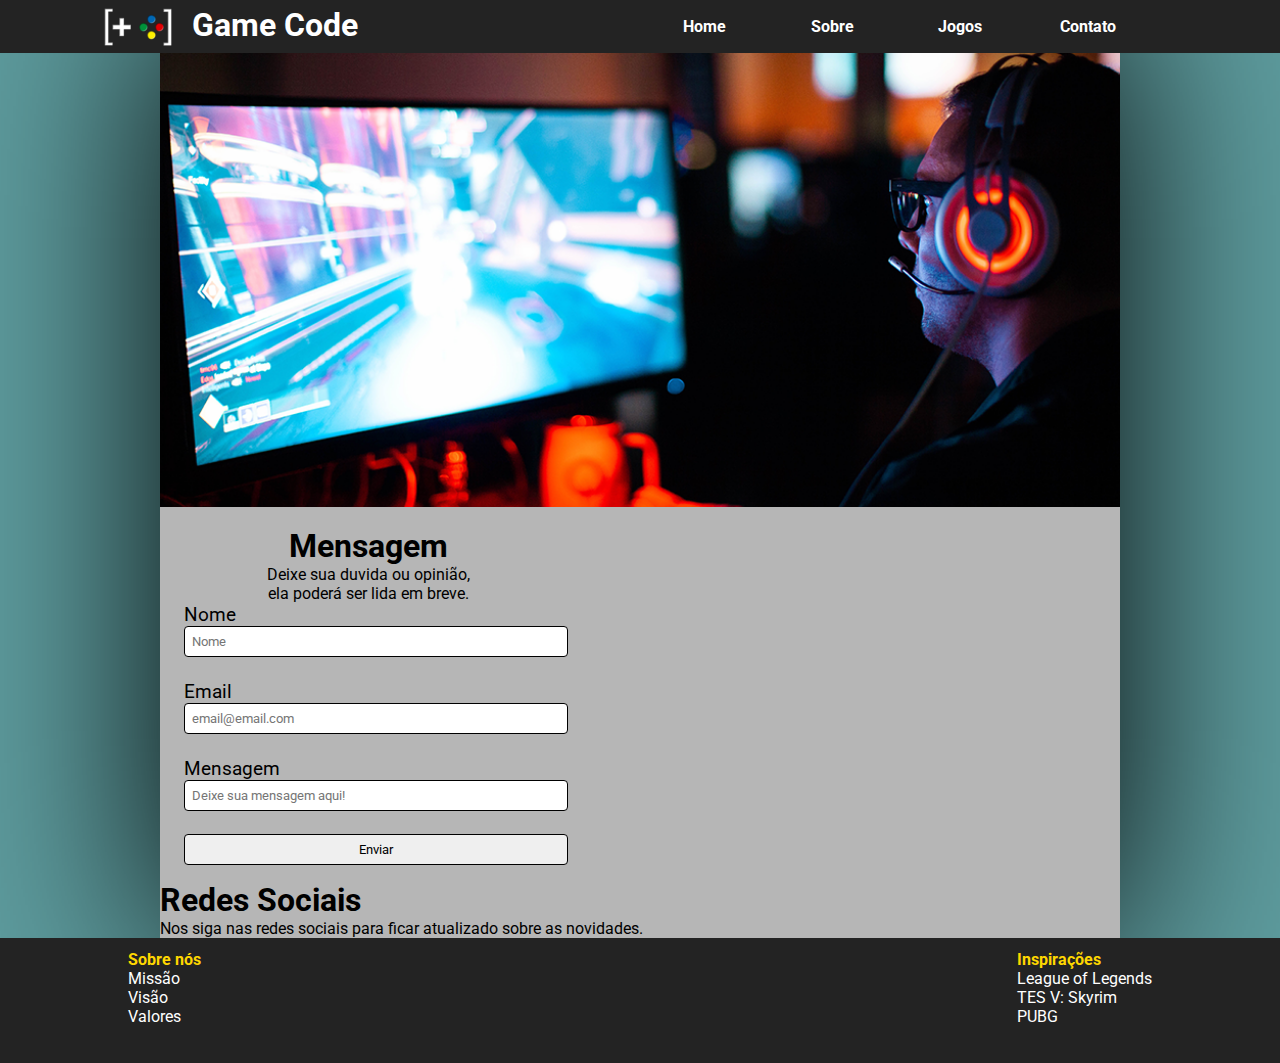
==== contato.html @ 9a07d9d0 "+Sobre +Contato" ====
<!DOCTYPE html>
<html lang="pt-br">
  <head>
    <meta charset="utf-8"/>
    <meta name="viewport" content="width=device-width, initial-scale=1.0"/>
    <title>GameCode - Sobre</title>
    <link href="https://fonts.googleapis.com/css?family=Roboto" rel="stylesheet">
    <link rel="stylesheet" type="text/css" href="css/style.css"/>
    <link rel="stylesheet" href="https://use.fontawesome.com/releases/v5.4.1/css/all.css" integrity="sha384-5sAR7xN1Nv6T6+dT2mhtzEpVJvfS3NScPQTrOxhwjIuvcA67KV2R5Jz6kr4abQsz" crossorigin="anonymous">
    <link rel="stylesheet" href="https://stackpath.bootstrapcdn.com/bootstrap/4.1.3/css/bootstrap.min.css" integrity="sha384-MCw98/SFnGE8fJT3GXwEOngsV7Zt27NXFoaoApmYm81iuXoPkFOJwJ8ERdknLPMO" crossorigin="anonymous">
    <script src="js/script.js" async></script>
  </head>
  <body>
    <div id="corpo">
      <header id="barra-topo">
        <a href="index.html"><img id="logo" src="img/logo_branco.png" alt="GameCode"/><h1 id="titulo_gc">Game Code</h1></a>
        <nav id="menu">
          <span class="menu_icone_resp"><i class="fas fa-bars"></i></span>
          <ul class="menu_botao">
            <li><a href="index.html">Home</a></li>
            <li>
              <a href="#">Sobre</a>
            </li>
            <li>
              <a href="jogos.html">Jogos</a>
            </li>
            <li><a href="contato.html">Contato</a></li>
          </ul>
        </nav>
      </header>

    <!-- CONTEUDO DA PAGINA -->
    <section id="conteudo">
        <img src="img/slide_pholder.png" id="slide-ph">
      <section id="contato">
      <aside id="mensagem">
        <h1>Mensagem</h1>
        <p>Deixe sua duvida ou opinião, <br/>ela poderá ser lida em breve.</p>

        <form id="form_contato">
          Nome<br/>
          <input type="text" name="Nome" placeholder="Nome"/>
          <br/><br/>Email<br/>
          <input type="email" nome="Email" placeholder="email@email.com"/>
          <br/><br/>Mensagem<br/>
          <input type="text" nome="Mensagem" placeholder="Deixe sua mensagem aqui!"/>
          <p class="enviar">
            <br/>
            <input type="submit" value="Enviar">
          </p>
        </form>
      </aside>

      <aside id="redes-sociais">
        <h1>Redes Sociais</h1>
        <p>Nos siga nas redes sociais para ficar atualizado sobre as novidades.</p>
      </aside>

    </section>
    </section>
    <footer id="rodape">
        <section id="f-jogos">
          <ul>
            <li style="font-weight: bolder; color: gold">Inspirações</li>
            <li><a href="jogos.html#LoL">League of Legends</a></li>
            <li><a href="jogos.html#Skyrim">TES V: Skyrim</a></li>
            <li><a href="jogos.html#PUBG">PUBG</a></li>
          </ul>
        </section>
        <section id="f-sobre">
          <ul>
          <li style="font-weight: bolder; color: gold">Sobre nós</li>
          <li><a href="sobre.html#Missao">Missão</a></li>
          <li><a href="sobre.html#Visao">Visão</a></li>
          <li><a href="sobre.html#Valores">Valores</a></li>
          </ul>
        </section>
    </footer>
    </div>
    <script src="https://code.jquery.com/jquery-3.3.1.slim.min.js" integrity="sha384-q8i/X+965DzO0rT7abK41JStQIAqVgRVzpbzo5smXKp4YfRvH+8abtTE1Pi6jizo" crossorigin="anonymous"></script>
    <script src="https://cdnjs.cloudflare.com/ajax/libs/popper.js/1.14.3/umd/popper.min.js" integrity="sha384-ZMP7rVo3mIykV+2+9J3UJ46jBk0WLaUAdn689aCwoqbBJiSnjAK/l8WvCWPIPm49" crossorigin="anonymous"></script>
    <script src="https://stackpath.bootstrapcdn.com/bootstrap/4.1.3/js/bootstrap.min.js" integrity="sha384-ChfqqxuZUCnJSK3+MXmPNIyE6ZbWh2IMqE241rYiqJxyMiZ6OW/JmZQ5stwEULTy" crossorigin="anonymous"></script>
  </body>
</html>
---- css/style.css ----
*
{
  font-family: 'Roboto', Arial, Helvetica, sans-serif;
  margin: 0;
  padding: 0;
  box-sizing: border-box;
}

#barra-topo
{
  z-index: 100;
  top: 0;
  left: 0;
  background-color: rgb(35, 35, 35);
  width: 100%;
  height: 3.3em;
  position: fixed;
}

#logo
{
  position: absolute;
  left: 8%;
  top: 13%;
}

#titulo_gc{
	width:230px;
	height:45px;
	color:white;
	position:absolute;
	top:11%;
	left:15%;
}

#menu
{
  width: 40%;
  position: absolute;
  right: 10%;
}

#menu a
{
  color: #fff;
  background: rgb(35, 35, 35);
  display: block;
  height: 3.3em;
  font-weight: bold;
  display: flex;
  align-items: center;
  justify-content: center;
  text-decoration: none;
  transition: background, 0.5s;
  
}

#menu a:hover
{
  background-color: rgb(50,50,50);
  color: gold;
}

.menu_botao
{
  list-style-type: none;
  display: flex;
}

#menu li
{
  width: 100%;
  text-align: center;
  position: relative;
}

#menu li:hover .drop > li
{
  display: block;
  top: 0px;
}

#corpo
{
  background-color: cadetblue;
  width: 100%;
  height: 100%;
  position: relative;
}

.menu_icone_resp
{
  display: none;
}

#conteudo
{
  width: 75%;
  height: 100%;
  margin: 0 auto;
  background-color: rgb(182, 182, 182);
  box-shadow: black 0px 10px 200px;
}

#slide-ph
{
  margin-top: 3.2em;
  width: 100%;
}

.botoes-bot
{
  display: flex;
  flex-wrap: wrap;
  flex-direction: bottom;
  margin-top: 3em;
  justify-content: center;
  margin-bottom: 2em;
}

.botao-bottom-img
{
  position: relative;
  display: flex;
  flex-direction: bottom;
  margin-left: 1.3em;
}

.legenda
{
  text-transform: uppercase;
  bottom: 0;
  text-align: center;
  width: 100%;
  height: 3em;
  margin: 0 auto;
  background-color: black;
  position: absolute;
  color: white;
  decoration: none;
  font-weight: bolder;
}

#rodape
{
  width: 100%;
  background-color: rgb(35,35,35);
  height: 125px;
}

#rodape ul
{
  margin-top: 0.8em;
}

#rodape li
{
  list-style-type: none;
}

#rodape li a:link
{
  text-decoration: none;
  color: white;
}

#rodape li a:visited
{
  color: whitesmoke;
}

#f-jogos
{
  position: absolute;
  right: 10%;
  color: snow;
  display: flex;
  float: left;
  flex-wrap: wrap;
  flex-direction: bottom;
}

#f-sobre
{
  position: absolute;
  left: 10%;
  color: snow;
  display: flex;
  float: left;
  flex-wrap: wrap;
  flex-direction: bottom;
}

/* CSS Contato */

#mensagem
{
  margin: 1em;
  width: 40%;
}

#mensagem h1
{
  font-size: 2em;
  text-align: center;
}

#mensagem p
{
  text-align: center;
}

#form_contato
{
  font-family: 'Roboto', Arial, Helvetica, sans-serif;
  font-size: 1.2em;
  width: 100%;
  margin-left: 2%;
}

#form_contato input, #form_contato textarea
{
  width: 100%;
  padding: 7px;
  color: black;
  border-radius: 4px;
  border: 1px solid;
}

#contato
{
  display: flex;
  flex-wrap: wrap;
  flex-direction: column;
}

#redes-sociais
{
}

/* Sobre */
#sobre-empresa
{
  width: 80%;
  margin: 1em auto;
}

#sobre-empresa h1
{
  text-align: center;
  font-size: 2.5em;
}

#sobre-empresa p
{
  text-align: justify;
  font-size: 1em;
}

#sobre-referencias
{
  padding: 1em;
  margin: 0 auto;
  width: 80%;
  text-align: center;
}

#sobre-referencias p
{
  text-align: center;
}

#sobre-referencias h1
{
  font-size: 2.3em;
}

#tabela-jogos, #tabela-jogos td, th
{
  border: 2px solid black;
  font-size: 1.1em;
  text-align: center;
  padding: 3px;
  width: 50%;
  margin: 0 auto;
}

/* Media Queries para responsividade */
@media screen and (max-width: 500px)
{
  #menu a, #menu ul, .drop
  {
    flex-direction: column;
  }

  #titulo_gc
  {
    display: none;
  }

  #menu ul
  {
    position: relative;
    top: 3.3em;
  }

  .menu_botao
  {
    display: none;
  }

  .menu_icone_resp
  {
    align-self: flex-end;
    display: initial;
    position: absolute;
    right: 0;
    top: 0.15em;
    color: #fff;
    font-size: 2.5em;
  }

  .menu_botao_show
  {
    display: flex;
  }

  #menu li:hover
  {
    height: 3.3em;
  }

  #slide-ph
  {
    width: 100%;
  }

  .botao-bottom-img img
  {
    padding: 1em;
    width: 87%;
  }

  .legenda
  {
  margin-left: 5.1%;
  text-align: center;
  width: 76.9%;
  height: 2.5em;
  background-color: black;
  position: absolute;
  color: white;
  decoration: none;
  font-weight: bolder;
  }
}
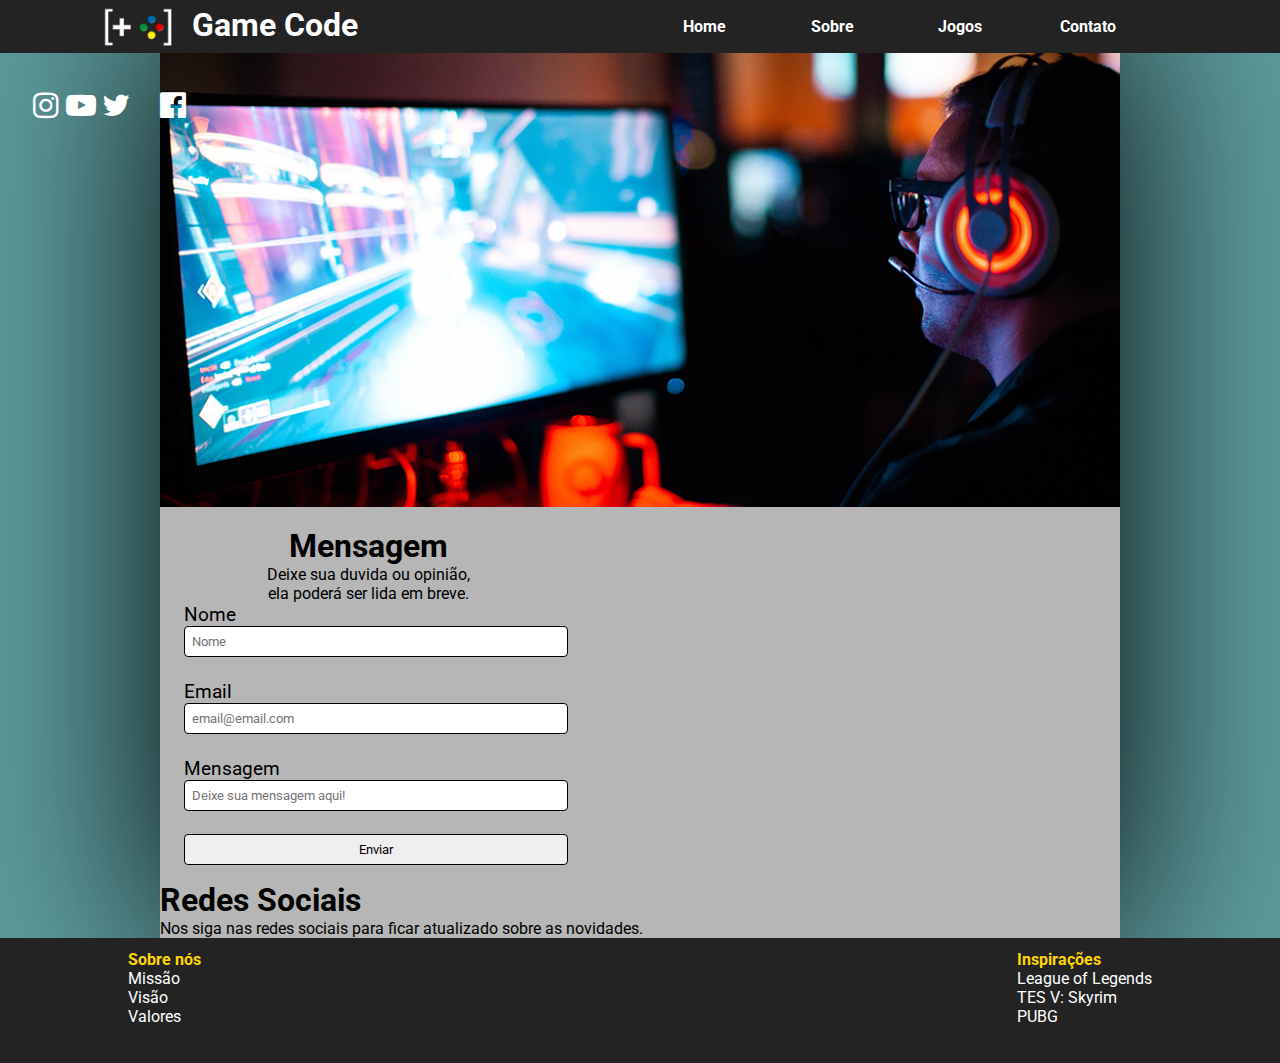
==== commit 0a7dc3fd: "Add files via upload" ====
--- a/contato.html
+++ b/contato.html
@@ -1,84 +1,89 @@
-<!DOCTYPE html>
-<html lang="pt-br">
-  <head>
-    <meta charset="utf-8"/>
-    <meta name="viewport" content="width=device-width, initial-scale=1.0"/>
-    <title>GameCode - Sobre</title>
-    <link href="https://fonts.googleapis.com/css?family=Roboto" rel="stylesheet">
-    <link rel="stylesheet" type="text/css" href="css/style.css"/>
-    <link rel="stylesheet" href="https://use.fontawesome.com/releases/v5.4.1/css/all.css" integrity="sha384-5sAR7xN1Nv6T6+dT2mhtzEpVJvfS3NScPQTrOxhwjIuvcA67KV2R5Jz6kr4abQsz" crossorigin="anonymous">
-    <link rel="stylesheet" href="https://stackpath.bootstrapcdn.com/bootstrap/4.1.3/css/bootstrap.min.css" integrity="sha384-MCw98/SFnGE8fJT3GXwEOngsV7Zt27NXFoaoApmYm81iuXoPkFOJwJ8ERdknLPMO" crossorigin="anonymous">
-    <script src="js/script.js" async></script>
-  </head>
-  <body>
-    <div id="corpo">
-      <header id="barra-topo">
-        <a href="index.html"><img id="logo" src="img/logo_branco.png" alt="GameCode"/><h1 id="titulo_gc">Game Code</h1></a>
-        <nav id="menu">
-          <span class="menu_icone_resp"><i class="fas fa-bars"></i></span>
-          <ul class="menu_botao">
-            <li><a href="index.html">Home</a></li>
-            <li>
-              <a href="#">Sobre</a>
-            </li>
-            <li>
-              <a href="jogos.html">Jogos</a>
-            </li>
-            <li><a href="contato.html">Contato</a></li>
-          </ul>
-        </nav>
-      </header>
-
-    <!-- CONTEUDO DA PAGINA -->
-    <section id="conteudo">
-        <img src="img/slide_pholder.png" id="slide-ph">
-      <section id="contato">
-      <aside id="mensagem">
-        <h1>Mensagem</h1>
-        <p>Deixe sua duvida ou opinião, <br/>ela poderá ser lida em breve.</p>
-
-        <form id="form_contato">
-          Nome<br/>
-          <input type="text" name="Nome" placeholder="Nome"/>
-          <br/><br/>Email<br/>
-          <input type="email" nome="Email" placeholder="email@email.com"/>
-          <br/><br/>Mensagem<br/>
-          <input type="text" nome="Mensagem" placeholder="Deixe sua mensagem aqui!"/>
-          <p class="enviar">
-            <br/>
-            <input type="submit" value="Enviar">
-          </p>
-        </form>
-      </aside>
-
-      <aside id="redes-sociais">
-        <h1>Redes Sociais</h1>
-        <p>Nos siga nas redes sociais para ficar atualizado sobre as novidades.</p>
-      </aside>
-
-    </section>
-    </section>
-    <footer id="rodape">
-        <section id="f-jogos">
-          <ul>
-            <li style="font-weight: bolder; color: gold">Inspirações</li>
-            <li><a href="jogos.html#LoL">League of Legends</a></li>
-            <li><a href="jogos.html#Skyrim">TES V: Skyrim</a></li>
-            <li><a href="jogos.html#PUBG">PUBG</a></li>
-          </ul>
-        </section>
-        <section id="f-sobre">
-          <ul>
-          <li style="font-weight: bolder; color: gold">Sobre nós</li>
-          <li><a href="sobre.html#Missao">Missão</a></li>
-          <li><a href="sobre.html#Visao">Visão</a></li>
-          <li><a href="sobre.html#Valores">Valores</a></li>
-          </ul>
-        </section>
-    </footer>
-    </div>
-    <script src="https://code.jquery.com/jquery-3.3.1.slim.min.js" integrity="sha384-q8i/X+965DzO0rT7abK41JStQIAqVgRVzpbzo5smXKp4YfRvH+8abtTE1Pi6jizo" crossorigin="anonymous"></script>
-    <script src="https://cdnjs.cloudflare.com/ajax/libs/popper.js/1.14.3/umd/popper.min.js" integrity="sha384-ZMP7rVo3mIykV+2+9J3UJ46jBk0WLaUAdn689aCwoqbBJiSnjAK/l8WvCWPIPm49" crossorigin="anonymous"></script>
-    <script src="https://stackpath.bootstrapcdn.com/bootstrap/4.1.3/js/bootstrap.min.js" integrity="sha384-ChfqqxuZUCnJSK3+MXmPNIyE6ZbWh2IMqE241rYiqJxyMiZ6OW/JmZQ5stwEULTy" crossorigin="anonymous"></script>
-  </body>
+<!DOCTYPE html>
+<html lang="pt-br">
+  <head>
+    <meta charset="utf-8"/>
+    <meta name="viewport" content="width=device-width, initial-scale=1.0"/>
+    <title>GameCode - Sobre</title>
+    <link href="https://fonts.googleapis.com/css?family=Roboto" rel="stylesheet">
+    <link rel="stylesheet" type="text/css" href="css/style.css"/>
+    <link rel="stylesheet" href="https://use.fontawesome.com/releases/v5.4.1/css/all.css" integrity="sha384-5sAR7xN1Nv6T6+dT2mhtzEpVJvfS3NScPQTrOxhwjIuvcA67KV2R5Jz6kr4abQsz" crossorigin="anonymous">
+	<link rel="stylesheet" href="https://cdnjs.cloudflare.com/ajax/libs/font-awesome/4.7.0/css/font-awesome.min.css">
+    <link rel="stylesheet" href="https://stackpath.bootstrapcdn.com/bootstrap/4.1.3/css/bootstrap.min.css" integrity="sha384-MCw98/SFnGE8fJT3GXwEOngsV7Zt27NXFoaoApmYm81iuXoPkFOJwJ8ERdknLPMO" crossorigin="anonymous">
+    <script src="js/script.js" async></script>
+  </head>
+  <body>
+    <div id="corpo">
+      <header id="barra-topo">
+        <a href="index.html"><img id="logo" src="img/logo_branco.png" alt="GameCode"/><h1 id="titulo_gc">Game Code</h1></a>
+        <nav id="menu">
+          <span class="menu_icone_resp"><i class="fas fa-bars"></i></span>
+          <ul class="menu_botao">
+            <li><a href="index.html">Home</a></li>
+            <li>
+              <a href="#">Sobre</a>
+            </li>
+            <li>
+              <a href="jogos.html">Jogos</a>
+            </li>
+            <li><a href="contato.html">Contato</a></li>
+          </ul>
+        </nav>
+      </header>
+
+    <!-- CONTEUDO DA PAGINA -->
+    <section id="conteudo">
+        <img src="img/slide_pholder.png" id="slide-ph">
+      <section id="contato">
+      <aside id="mensagem">
+        <h1>Mensagem</h1>
+        <p>Deixe sua duvida ou opinião, <br/>ela poderá ser lida em breve.</p>
+
+        <form id="form_contato">
+          Nome<br/>
+          <input type="text" name="Nome" placeholder="Nome"/>
+          <br/><br/>Email<br/>
+          <input type="email" nome="Email" placeholder="email@email.com"/>
+          <br/><br/>Mensagem<br/>
+          <input type="text" nome="Mensagem" placeholder="Deixe sua mensagem aqui!"/>
+          <p class="enviar">
+            <br/>
+            <input type="submit" value="Enviar">
+          </p>
+        </form>
+      </aside>
+
+      <aside id="redes-sociais">
+        <h1>Redes Sociais</h1>
+        <p>Nos siga nas redes sociais para ficar atualizado sobre as novidades.</p>
+		<a href="http://www.facebook.com"><i class="fa fa-facebook-official" style="font-size:30px;color:white;width:30px;position:absolute;top:3em;"></i></a>
+		  <a href="http://www.instagram.com"><i class="fa fa-instagram" style="font-size:30px;color:white;width:30px;position:absolute;left:1.1em;top:3em;"></i></a>
+		  <a href="http://www.youtube.com"><i class="fa fa-youtube-play" style="font-size:30px;color:white;width:30px;position:absolute;left:2.2em;top:3em;"></i></a>
+		  <a href="http://www.twitter.com"><i class="fa fa-twitter" style="font-size:30px;color:white;width:30px;position:absolute;left:3.4em;top:3em;"></i></a>
+      </aside>
+
+    </section>
+    </section>
+    <footer id="rodape">
+        <section id="f-jogos">
+          <ul>
+            <li style="font-weight: bolder; color: gold">Inspirações</li>
+            <li><a href="jogos.html#LoL">League of Legends</a></li>
+            <li><a href="jogos.html#Skyrim">TES V: Skyrim</a></li>
+            <li><a href="jogos.html#PUBG">PUBG</a></li>
+          </ul>
+        </section>
+        <section id="f-sobre">
+          <ul>
+          <li style="font-weight: bolder; color: gold">Sobre nós</li>
+          <li><a href="sobre.html#Missao">Missão</a></li>
+          <li><a href="sobre.html#Visao">Visão</a></li>
+          <li><a href="sobre.html#Valores">Valores</a></li>
+          </ul>
+        </section>
+    </footer>
+    </div>
+    <script src="https://code.jquery.com/jquery-3.3.1.slim.min.js" integrity="sha384-q8i/X+965DzO0rT7abK41JStQIAqVgRVzpbzo5smXKp4YfRvH+8abtTE1Pi6jizo" crossorigin="anonymous"></script>
+    <script src="https://cdnjs.cloudflare.com/ajax/libs/popper.js/1.14.3/umd/popper.min.js" integrity="sha384-ZMP7rVo3mIykV+2+9J3UJ46jBk0WLaUAdn689aCwoqbBJiSnjAK/l8WvCWPIPm49" crossorigin="anonymous"></script>
+    <script src="https://stackpath.bootstrapcdn.com/bootstrap/4.1.3/js/bootstrap.min.js" integrity="sha384-ChfqqxuZUCnJSK3+MXmPNIyE6ZbWh2IMqE241rYiqJxyMiZ6OW/JmZQ5stwEULTy" crossorigin="anonymous"></script>
+  </body>
 </html>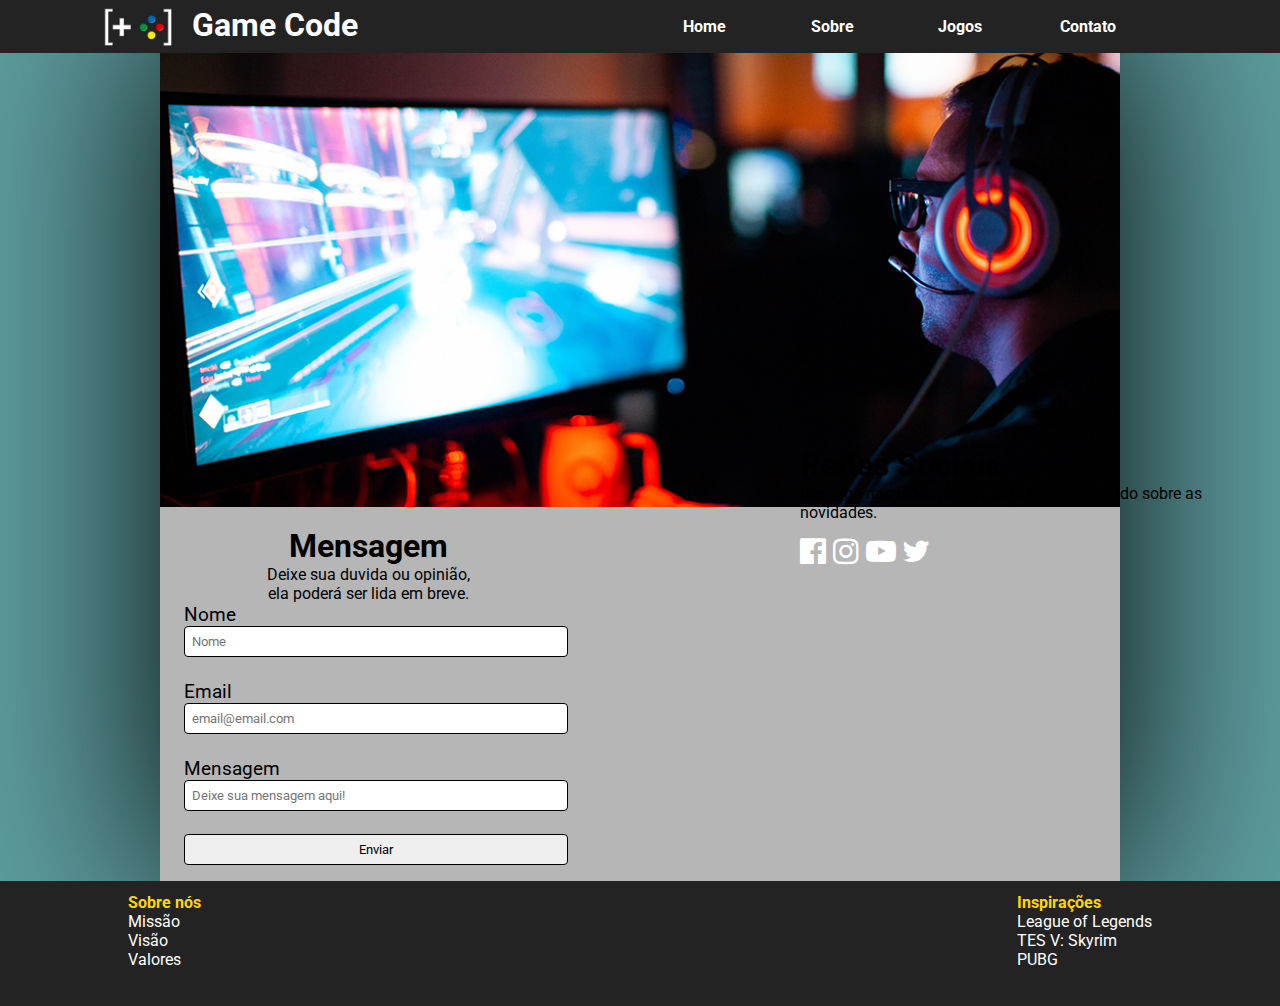
==== commit 2eafea09: "Add files via upload" ====
--- a/contato.html
+++ b/contato.html
@@ -20,7 +20,7 @@
           <ul class="menu_botao">
             <li><a href="index.html">Home</a></li>
             <li>
-              <a href="#">Sobre</a>
+              <a href="sobre.html">Sobre</a>
             </li>
             <li>
               <a href="jogos.html">Jogos</a>
--- a/css/style.css
+++ b/css/style.css
@@ -61,6 +61,8 @@
   color: gold;
 }
 
+
+
 .menu_botao
 {
   list-style-type: none;
@@ -236,6 +238,12 @@
 
 #redes-sociais
 {
+	display:flex;
+	flex: wrap;
+	flex-direction:column;
+	margin-left:40em;
+	position: absolute;
+	bottom:30.2em;
 }
 
 /* Sobre */
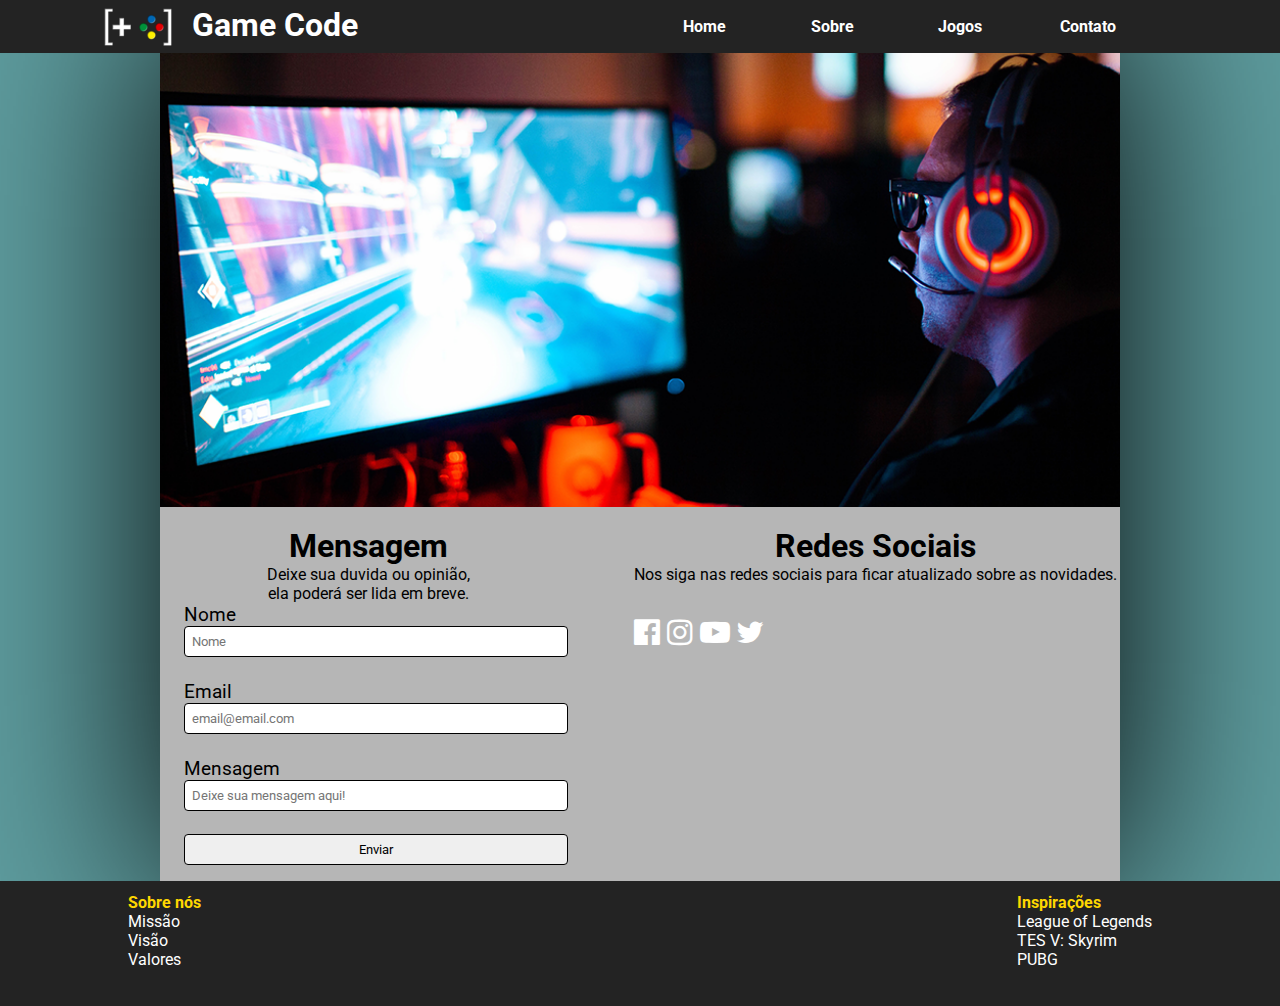
==== commit 42099240: "correção" ====
--- a/contato.html
+++ b/contato.html
@@ -55,10 +55,12 @@
       <aside id="redes-sociais">
         <h1>Redes Sociais</h1>
         <p>Nos siga nas redes sociais para ficar atualizado sobre as novidades.</p>
-		<a href="http://www.facebook.com"><i class="fa fa-facebook-official" style="font-size:30px;color:white;width:30px;position:absolute;top:3em;"></i></a>
-		  <a href="http://www.instagram.com"><i class="fa fa-instagram" style="font-size:30px;color:white;width:30px;position:absolute;left:1.1em;top:3em;"></i></a>
-		  <a href="http://www.youtube.com"><i class="fa fa-youtube-play" style="font-size:30px;color:white;width:30px;position:absolute;left:2.2em;top:3em;"></i></a>
-		  <a href="http://www.twitter.com"><i class="fa fa-twitter" style="font-size:30px;color:white;width:30px;position:absolute;left:3.4em;top:3em;"></i></a>
+        <section id="link-rs">
+		      <a href="http://www.facebook.com"><i class="fa fa-facebook-official" style="font-size:30px;color:white;width:30px;position:absolute;top:3em;"></i></a>
+		      <a href="http://www.instagram.com"><i class="fa fa-instagram" style="font-size:30px;color:white;width:30px;position:absolute;left:1.1em;top:3em;"></i></a>
+		      <a href="http://www.youtube.com"><i class="fa fa-youtube-play" style="font-size:30px;color:white;width:30px;position:absolute;left:2.2em;top:3em;"></i></a>
+          <a href="http://www.twitter.com"><i class="fa fa-twitter" style="font-size:30px;color:white;width:30px;position:absolute;left:3.4em;top:3em;"></i></a>
+        </section>
       </aside>
 
     </section>
--- a/css/style.css
+++ b/css/style.css
@@ -119,6 +119,17 @@
   justify-content: center;
   margin-bottom: 2em;
 }
+#Skyrim{
+	
+}
+
+#PUBG{
+	
+}
+
+#LoL{
+	
+}
 
 .botao-bottom-img
 {
@@ -201,13 +212,13 @@
   width: 40%;
 }
 
-#mensagem h1
+#mensagem h1, #redes-sociais h1
 {
   font-size: 2em;
   text-align: center;
 }
 
-#mensagem p
+#mensagem p, #redes-sociais h1
 {
   text-align: center;
 }
@@ -241,9 +252,9 @@
 	display:flex;
 	flex: wrap;
 	flex-direction:column;
-	margin-left:40em;
-	position: absolute;
-	bottom:30.2em;
+	margin-left: 37%;
+  position: absolute;
+  margin-top: 1em;
 }
 
 /* Sobre */
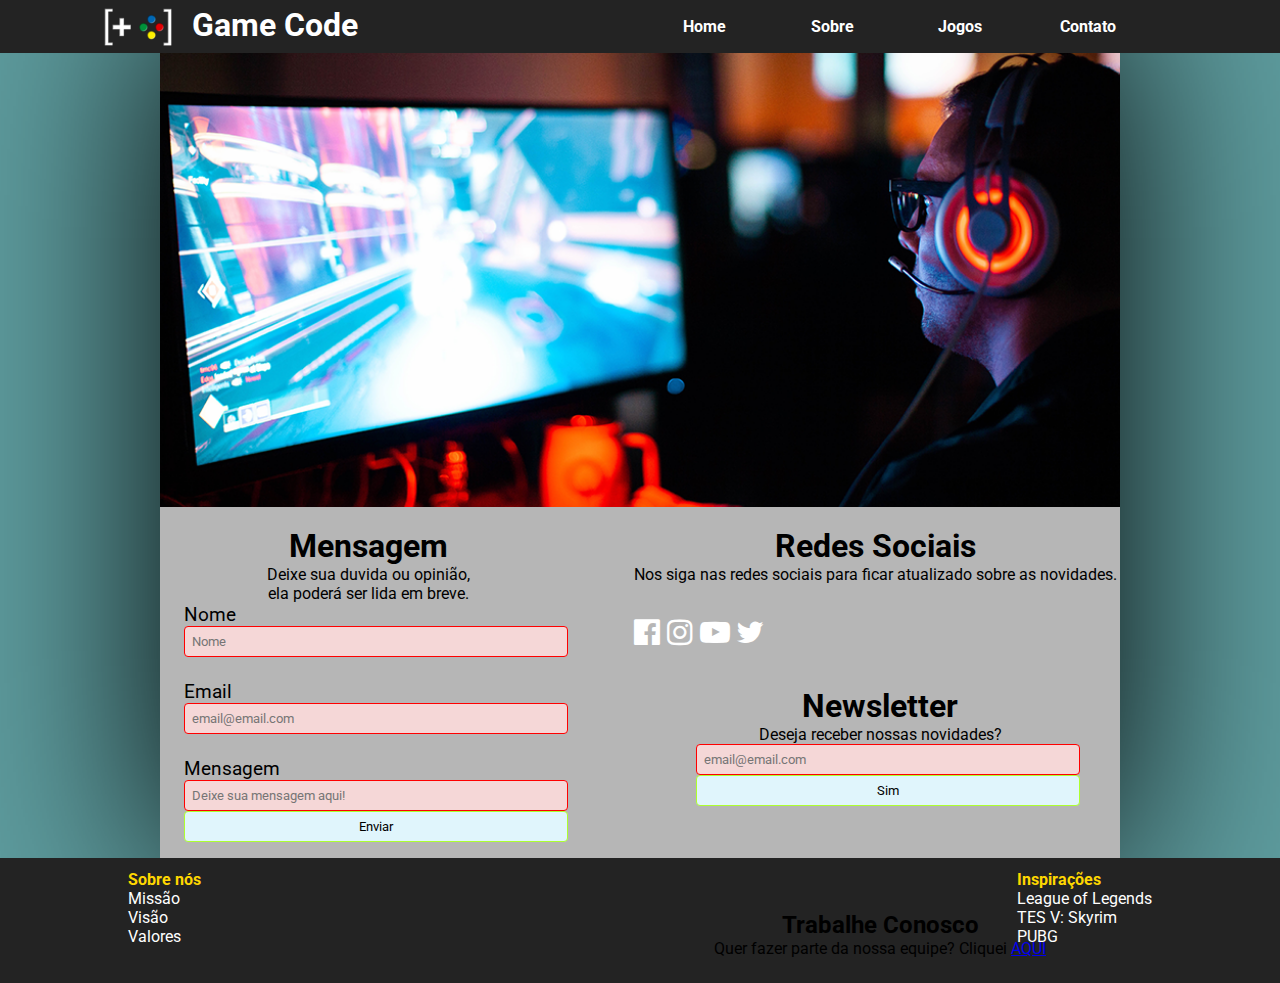
==== commit 92070e60: "Add files via upload" ====
--- a/contato.html
+++ b/contato.html
@@ -3,7 +3,7 @@
   <head>
     <meta charset="utf-8"/>
     <meta name="viewport" content="width=device-width, initial-scale=1.0"/>
-    <title>GameCode - Sobre</title>
+    <title>GameCode - Contato</title>
     <link href="https://fonts.googleapis.com/css?family=Roboto" rel="stylesheet">
     <link rel="stylesheet" type="text/css" href="css/style.css"/>
     <link rel="stylesheet" href="https://use.fontawesome.com/releases/v5.4.1/css/all.css" integrity="sha384-5sAR7xN1Nv6T6+dT2mhtzEpVJvfS3NScPQTrOxhwjIuvcA67KV2R5Jz6kr4abQsz" crossorigin="anonymous">
@@ -32,21 +32,20 @@
 
     <!-- CONTEUDO DA PAGINA -->
     <section id="conteudo">
-        <img src="img/slide_pholder.png" id="slide-ph">
+        <img src="img/slide_pholder.png" id="slide-ph" alt="Uma pessoa na frente de um computador, com um headset">
       <section id="contato">
       <aside id="mensagem">
         <h1>Mensagem</h1>
         <p>Deixe sua duvida ou opinião, <br/>ela poderá ser lida em breve.</p>
 
-        <form id="form_contato">
-          Nome<br/>
-          <input type="text" name="Nome" placeholder="Nome"/>
-          <br/><br/>Email<br/>
-          <input type="email" nome="Email" placeholder="email@email.com"/>
-          <br/><br/>Mensagem<br/>
-          <input type="text" nome="Mensagem" placeholder="Deixe sua mensagem aqui!"/>
+        <form id="form_contato" class="form_padrao">
+          <label>Nome</label><br/>
+          <input type="text" name="Nome" placeholder="Nome" required="required" maxlength="30"/>
+          <br/><br/><label>Email</label><br/>
+          <input type="email" name="Email" placeholder="email@email.com" required="required" pattern="[a-z0-9._%+-]+@[a-z0-9.-]+\.[a-z]{2,}$" />
+          <br/><br/><label>Mensagem</label><br/>
+          <input type="text" name="Mensagem" placeholder="Deixe sua mensagem aqui!" required="required" maxlength="180"/>
           <p class="enviar">
-            <br/>
             <input type="submit" value="Enviar">
           </p>
         </form>
@@ -63,6 +62,19 @@
         </section>
       </aside>
 
+      <aside id="newsletter">
+        <h1>Newsletter</h1>
+        <p>Deseja receber nossas novidades?</p>
+        <form id="form_newsletter" class="form_padrao">
+          <input type="email" name="Email" required="required" placeholder="email@email.com" pattern="[a-z0-9._%+-]+@[a-z0-9.-]+\.[a-z]{2,}$"/>
+          <br/>
+          <input type="submit" value="Sim"/>
+        </form>
+      </aside>
+      <aside id="tb-conosco">
+          <h2>Trabalhe Conosco</h2>
+          <p>Quer fazer parte da nossa equipe? Cliquei <a href="trabalhe-conosco.html">AQUI</a></p>
+        </aside>
     </section>
     </section>
     <footer id="rodape">
--- a/css/style.css
+++ b/css/style.css
@@ -61,8 +61,6 @@
   color: gold;
 }
 
-
-
 .menu_botao
 {
   list-style-type: none;
@@ -119,17 +117,6 @@
   justify-content: center;
   margin-bottom: 2em;
 }
-#Skyrim{
-	
-}
-
-#PUBG{
-	
-}
-
-#LoL{
-	
-}
 
 .botao-bottom-img
 {
@@ -150,7 +137,6 @@
   background-color: black;
   position: absolute;
   color: white;
-  decoration: none;
   font-weight: bolder;
 }
 
@@ -223,7 +209,17 @@
   text-align: center;
 }
 
-#form_contato
+#tb-conosco
+{
+  position: absolute;
+  text-align: center;
+  margin-left: 33em;
+  margin-top: 25em;
+  float: left;
+  width: 30%;
+}
+
+.form_padrao
 {
   font-family: 'Roboto', Arial, Helvetica, sans-serif;
   font-size: 1.2em;
@@ -231,7 +227,7 @@
   margin-left: 2%;
 }
 
-#form_contato input, #form_contato textarea
+.form_padrao input, .form_padrao textarea, .form_padrao select
 {
   width: 100%;
   padding: 7px;
@@ -240,11 +236,38 @@
   border: 1px solid;
 }
 
+.form_padrao input:invalid
+{
+  background-color: rgb(245, 215, 215);
+  border-color: red;
+}
+
+.form_padrao input:valid
+{
+  background-color: rgb(224, 245, 252);
+  border-color: greenyellow;
+}
+
 #contato
 {
   display: flex;
   flex-wrap: wrap;
   flex-direction: column;
+}
+
+#newsletter
+{
+  position: absolute;
+  width: 30%;
+  margin-left: 33em;
+  margin-top: 11em;
+  text-align: center;
+  float: left;
+}
+
+#form_newsletter
+{
+  width: 100%;
 }
 
 #redes-sociais
@@ -276,6 +299,24 @@
   font-size: 1em;
 }
 
+#sobre-pagina
+{
+  width: 80%;
+  margin: 1em auto;
+}
+
+#sobre-pagina h1
+{
+  text-align: center;
+  font-size: 2.5em;
+}
+
+#sobre-pagina p
+{
+  text-align: justify;
+  font-size: 1em;
+}
+
 #sobre-referencias
 {
   padding: 1em;
@@ -302,6 +343,23 @@
   padding: 3px;
   width: 50%;
   margin: 0 auto;
+  background-color: white;
+}
+
+#tabela-jogos a:link
+{
+  color: black;
+}
+
+#tabela-jogos a:visited
+{
+  color: black;
+}
+
+/* Form Curriculo */
+#form_curriculo
+{
+  width: 100%;
 }
 
 /* Media Queries para responsividade */
@@ -369,7 +427,6 @@
   background-color: black;
   position: absolute;
   color: white;
-  decoration: none;
   font-weight: bolder;
   }
 }